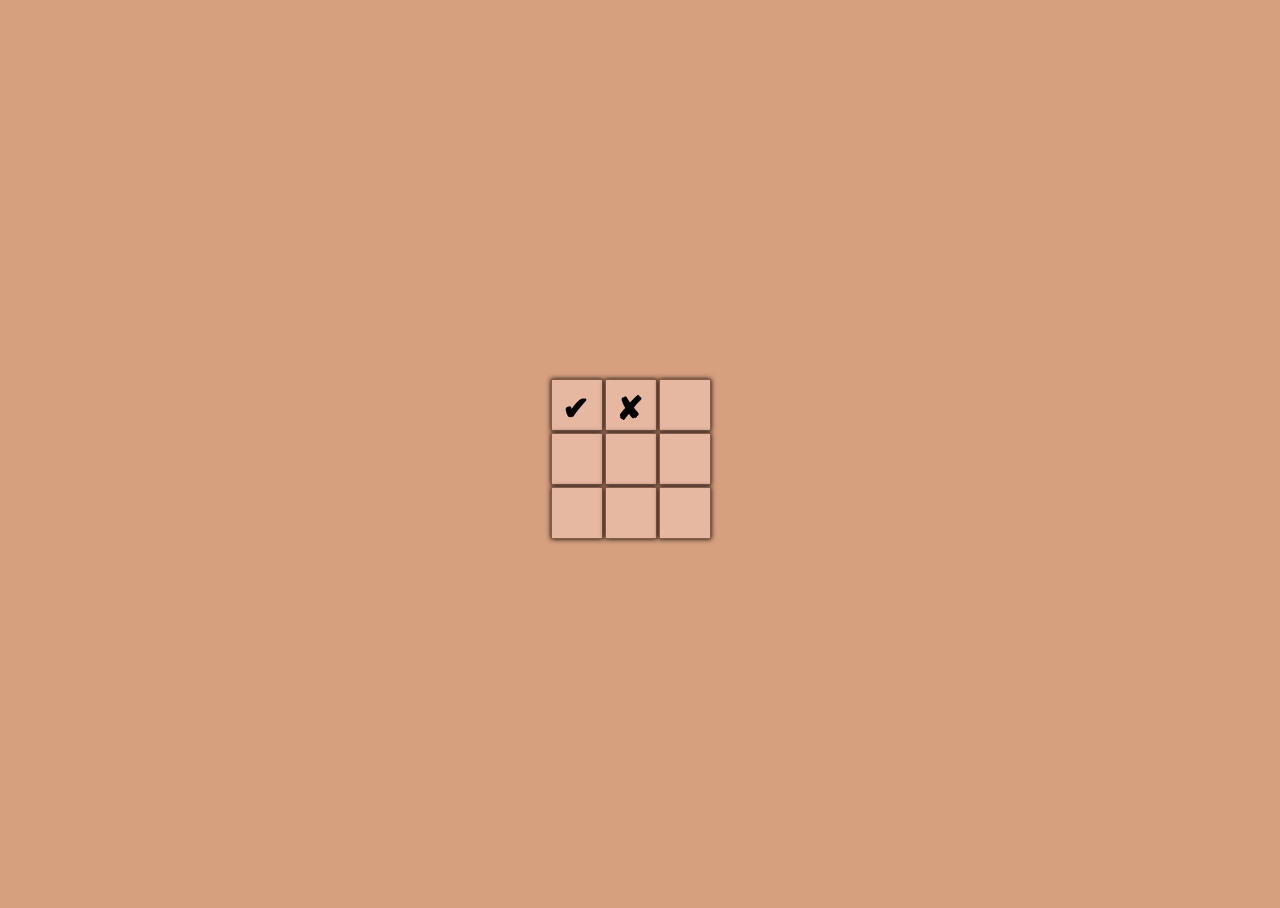
==== tictactoe.html @ 02fa87ed "started" ====
<!DOCTYPE html>
<html lang="en">
<head>
    <meta charset="UTF-8">
    <meta name="viewport" content="width=device-width, initial-scale=1.0">
    <title>Document</title>
    <link rel="stylesheet" href="tictactoe.css">
</head>
<body>
<div class="gridcontainer">
    <div class="grid">
        <div class="box" id="a"><h1 id="ha">✔</h1></div>
        <div class="box" id="b"><h1 id="hb">✘</h1></div>
        <div class="box" id="c"><h1 id="hc"></h1></div>
        <div class="box" id="d"><h1 id="hd"></h1></div>
        <div class="box" id="e"><h1 id="he"></h1></div>
        <div class="box" id="f"><h1 id="hf"></h1></div>
        <div class="box" id="g"><h1 id="hg"></h1></div>
        <div class="box" id="h"><h1 id="hh"></h1></div>
        <div class="box" id="i"><h1 id="hi"></h1></div>
    </div>
</div>
</body>
</html>
---- tictactoe.css ----
.box{
    height: 50px;
    width: 50px;
    border: 1px solid #8A5A44;
    margin: 1px;
    /* display: grid; */
    background-color: #E6B8A2;
    box-shadow: 0px 0px 5px;
    
}
.grid{
    display: flex;
    height: 160px;
    width: 180px;
    flex-wrap: wrap;
}
.gridcontainer{
    height: 100%;
    display: flex;
    justify-content: center;
    align-items: center;
}
html, body{
    height: 100%;
    background-color: #D69F7E;
}
h1{
    margin: 10px;
}
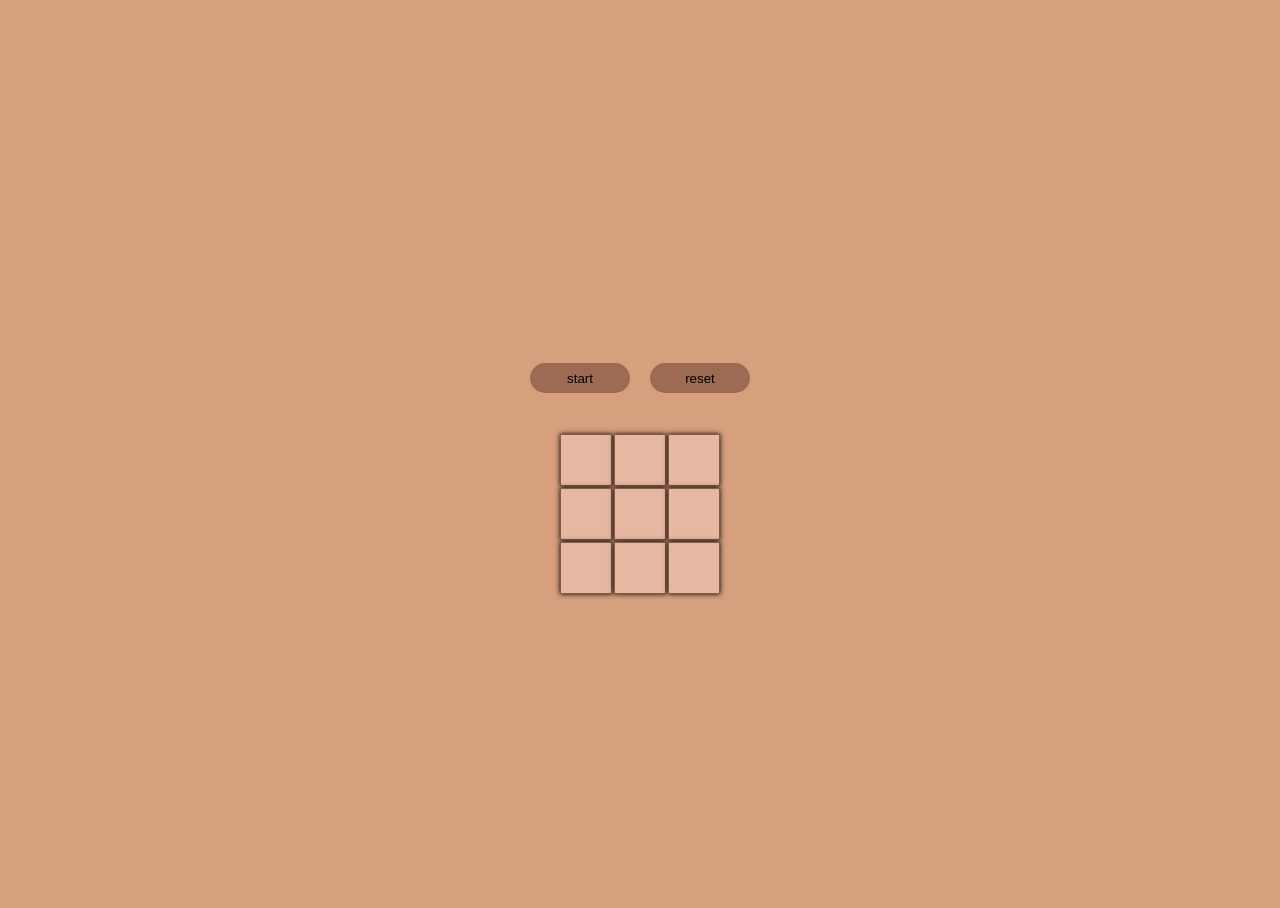
==== commit e4ad99c7: "added some logic" ====
--- a/tictactoe.html
+++ b/tictactoe.html
@@ -7,10 +7,12 @@
     <link rel="stylesheet" href="tictactoe.css">
 </head>
 <body>
+
+    
 <div class="gridcontainer">
     <div class="grid">
-        <div class="box" id="a"><h1 id="ha">✔</h1></div>
-        <div class="box" id="b"><h1 id="hb">✘</h1></div>
+        <div class="box" id="a"><h1 id="ha"></h1></div>
+        <div class="box" id="b"><h1 id="hb"></h1></div>
         <div class="box" id="c"><h1 id="hc"></h1></div>
         <div class="box" id="d"><h1 id="hd"></h1></div>
         <div class="box" id="e"><h1 id="he"></h1></div>
@@ -19,6 +21,12 @@
         <div class="box" id="h"><h1 id="hh"></h1></div>
         <div class="box" id="i"><h1 id="hi"></h1></div>
     </div>
+    <div class="buttons">
+        <button id="start"> start </button>
+        <button id="reset">reset</button>
+    </div>
 </div>
+
+<script src="tictactoe.js"></script>
 </body>
 </html>
--- a/tictactoe.css
+++ b/tictactoe.css
@@ -11,7 +11,7 @@
 .grid{
     display: flex;
     height: 160px;
-    width: 180px;
+    width: 162px;
     flex-wrap: wrap;
 }
 .gridcontainer{
@@ -19,6 +19,7 @@
     display: flex;
     justify-content: center;
     align-items: center;
+    flex-direction: column-reverse;
 }
 html, body{
     height: 100%;
@@ -26,4 +27,19 @@
 }
 h1{
     margin: 10px;
+    color: black;
 }
+.buttons{
+    /* height: 100%; */
+    display: flex;
+    margin: 30px;
+
+}
+button{
+    height: 30px;
+    width: 100px;
+    margin: 10px;
+    background-color: #9D6B53;
+    border: none;
+    border-radius: 50px;
+}
